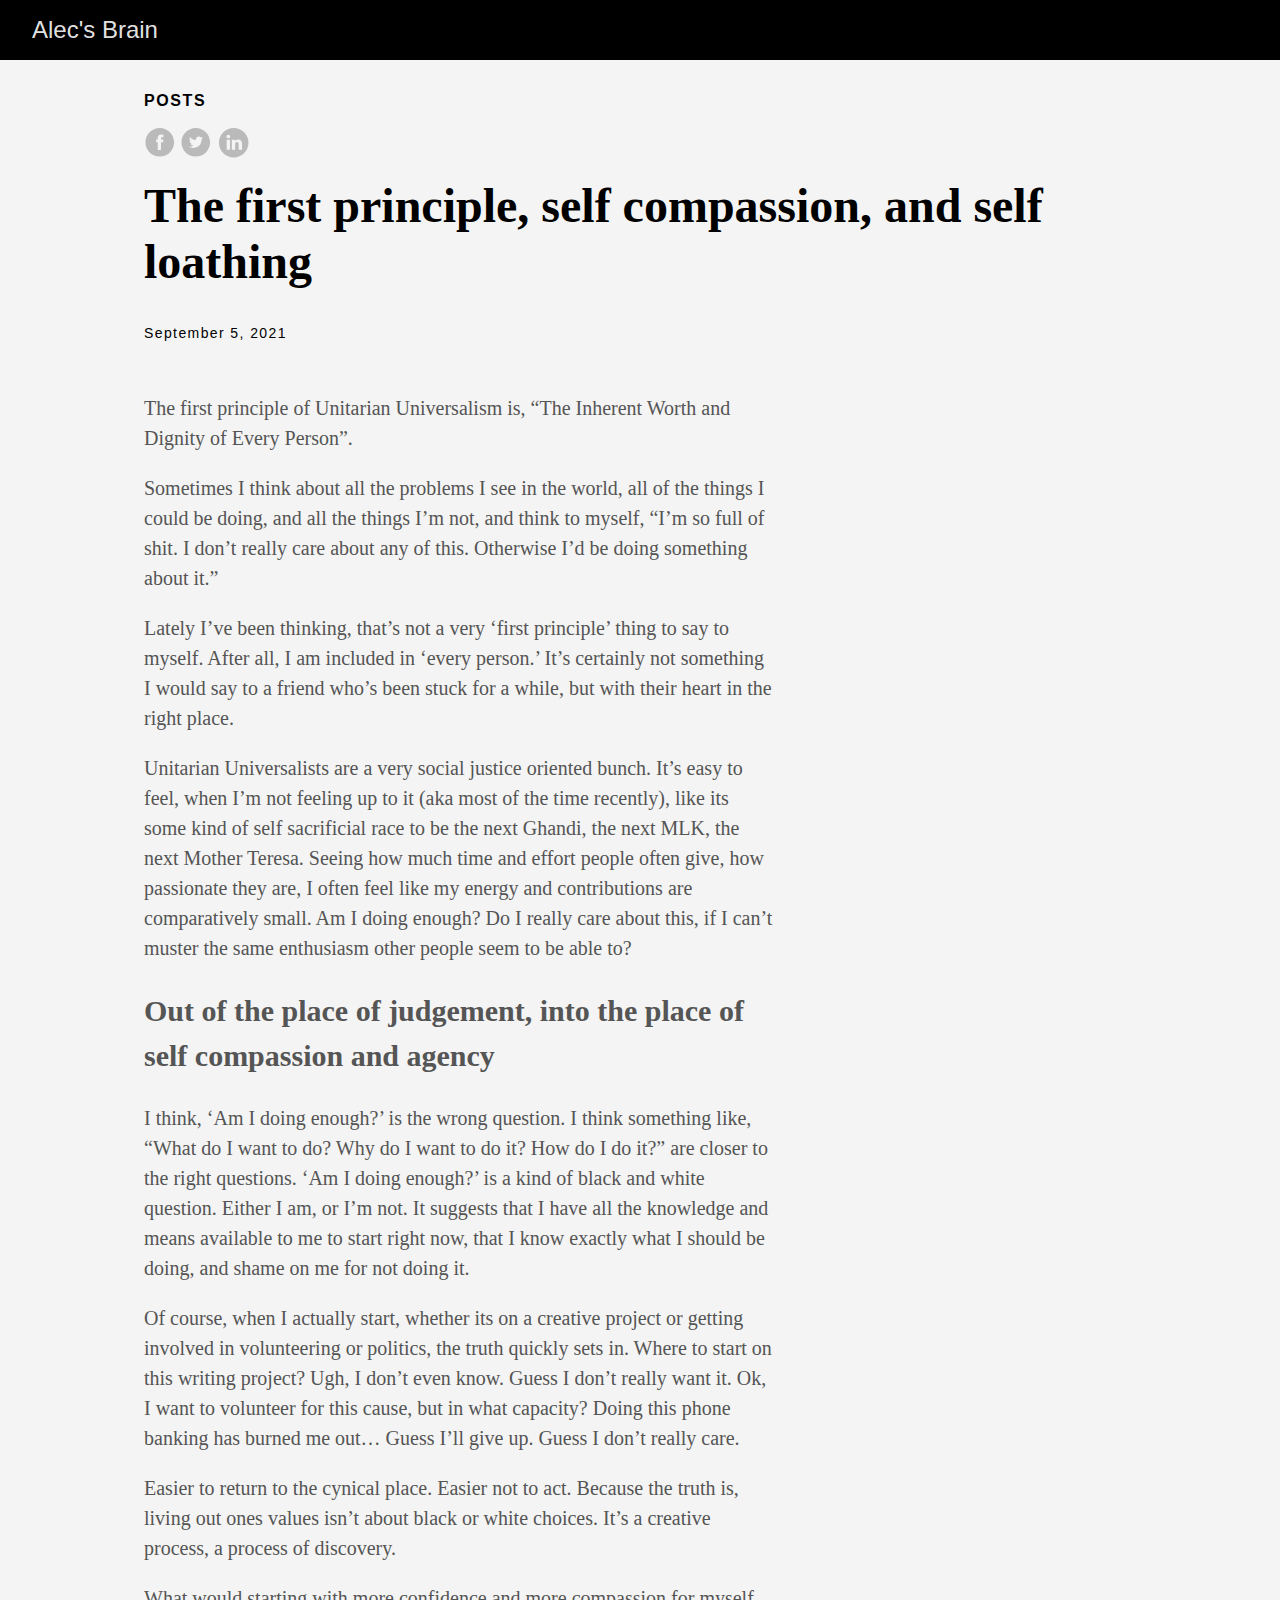
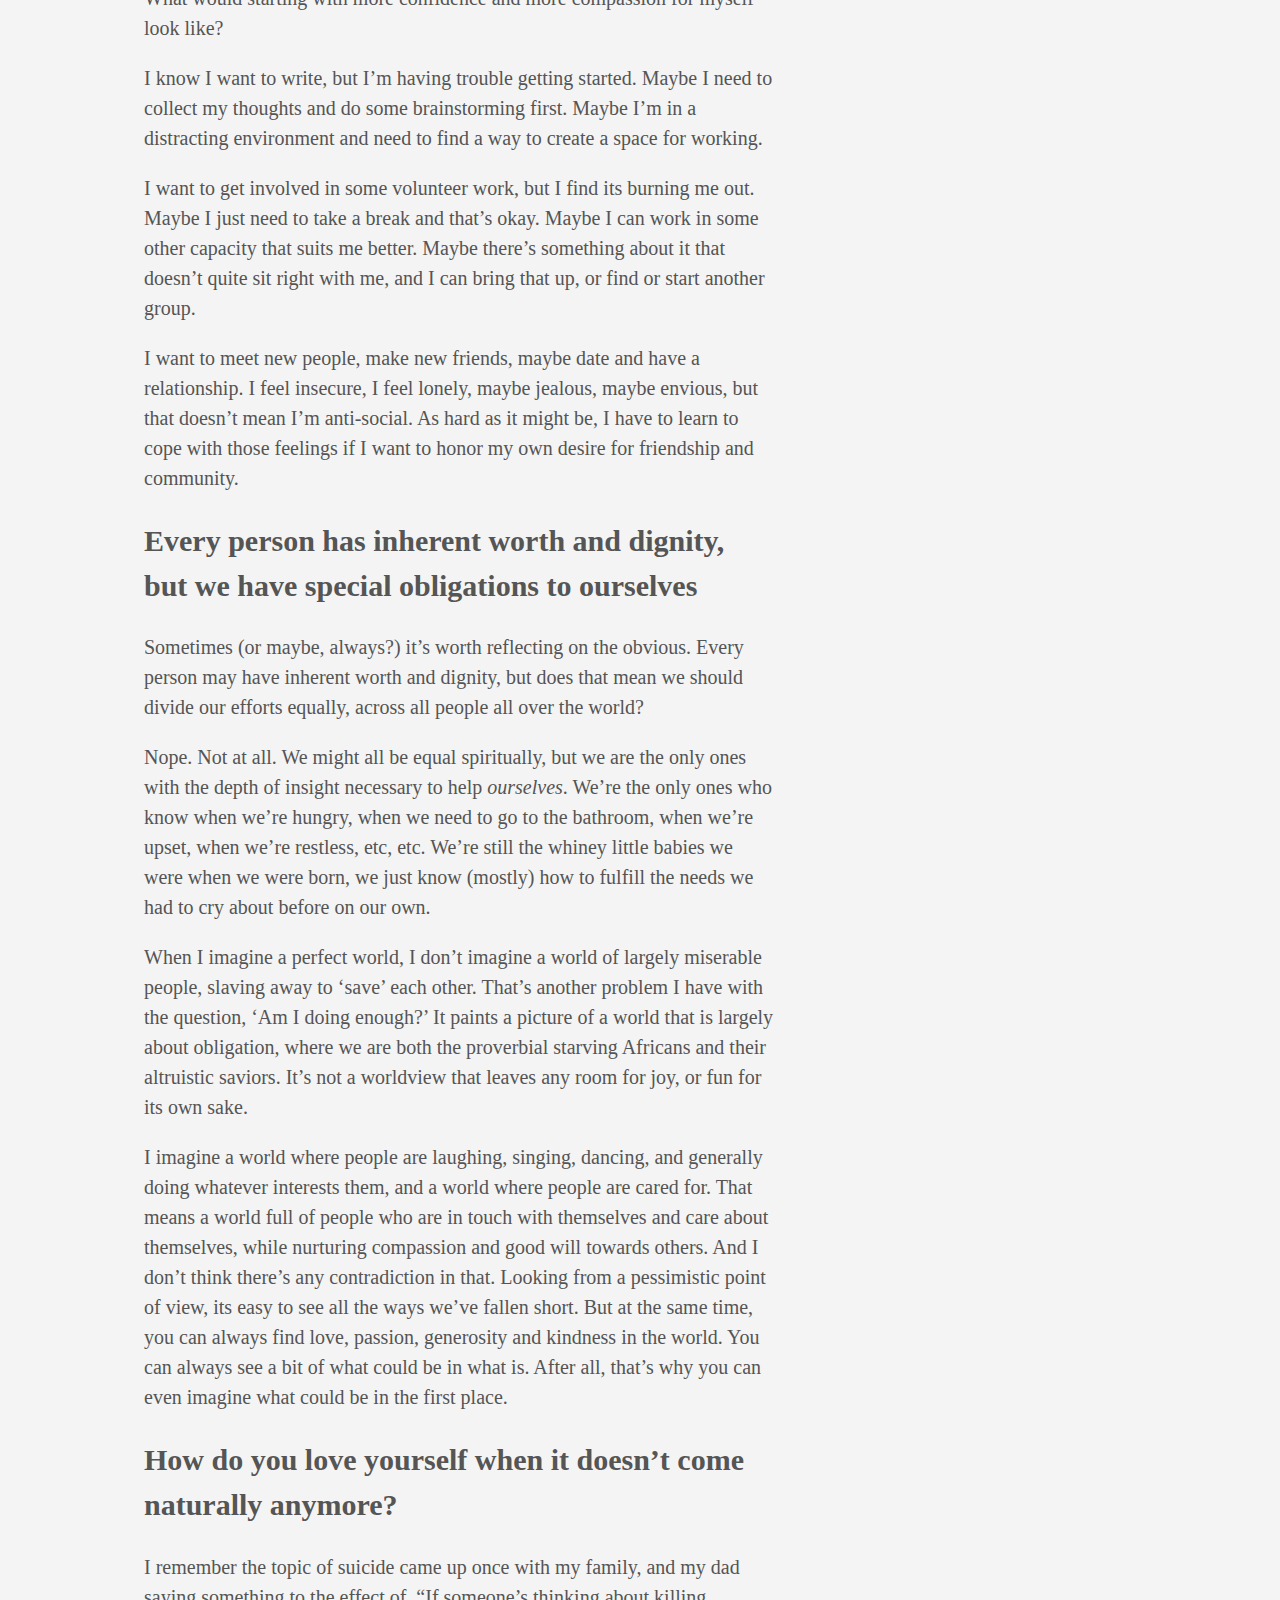
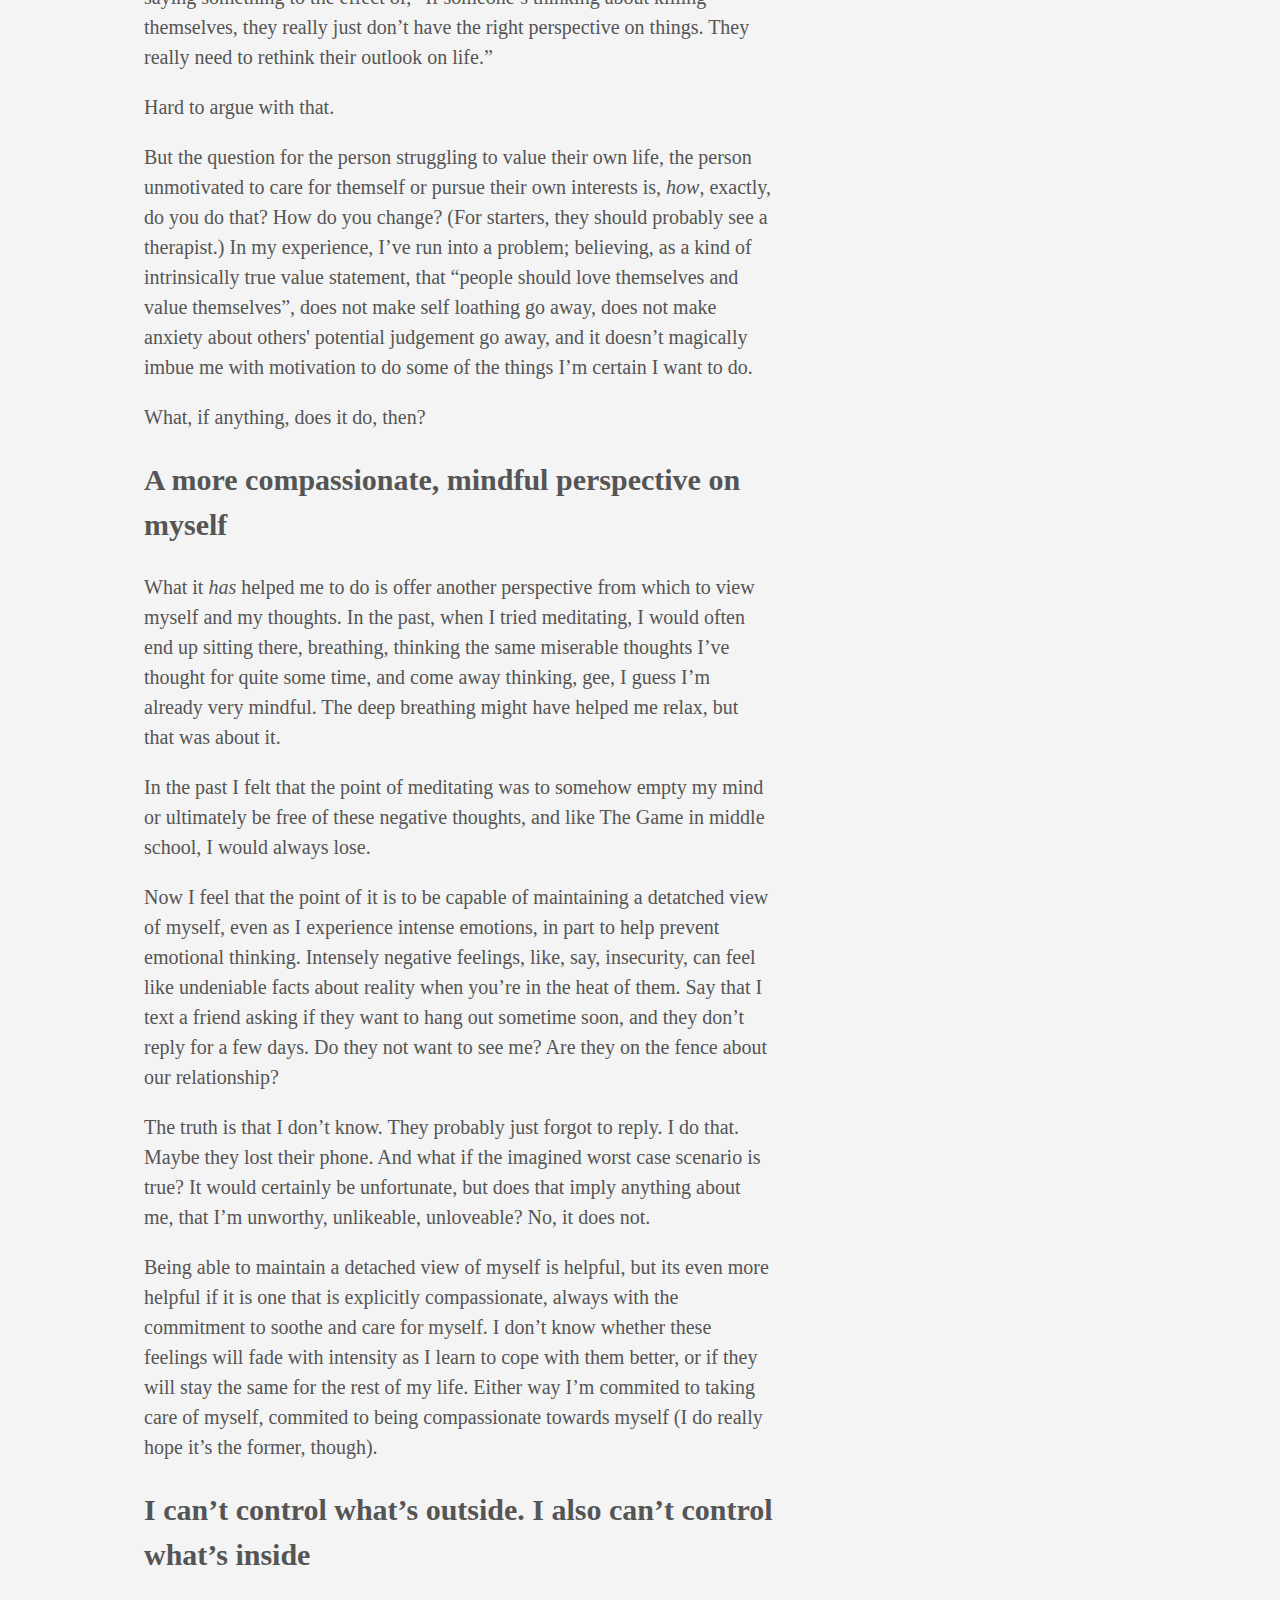
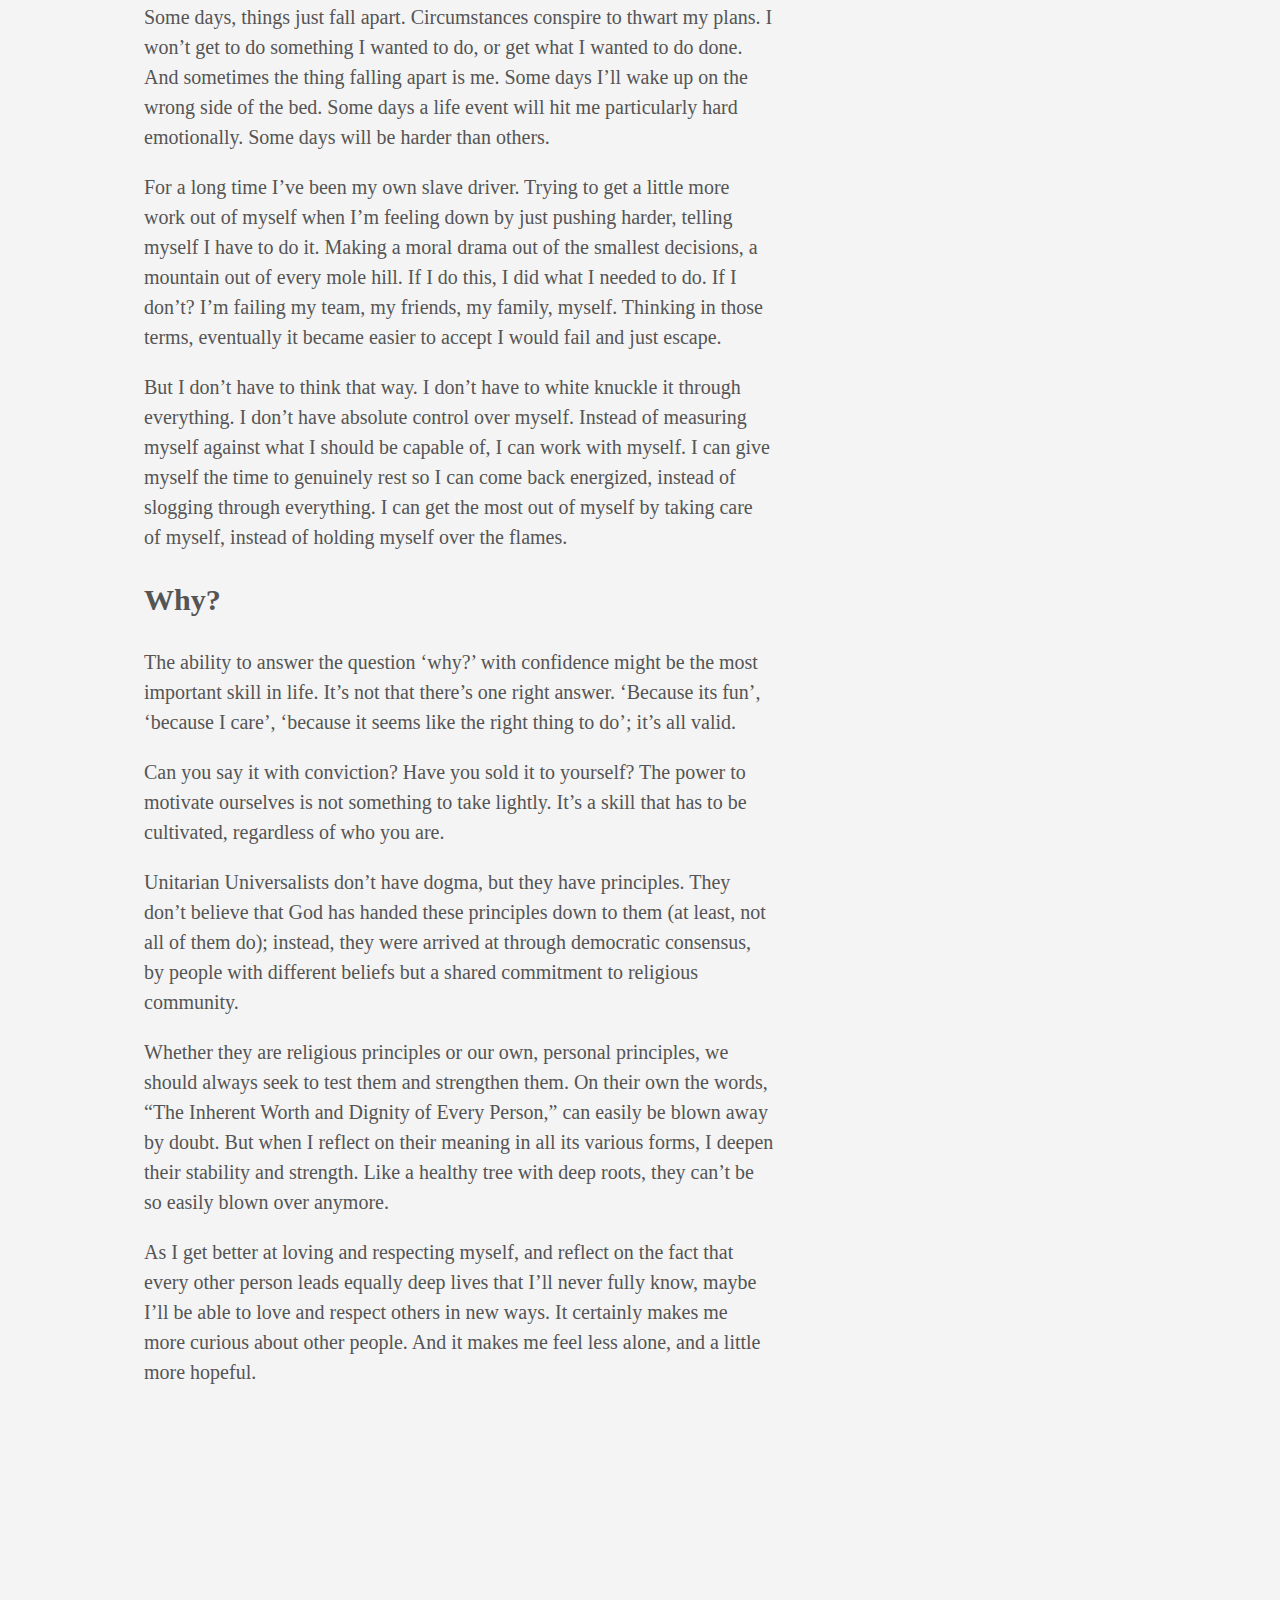
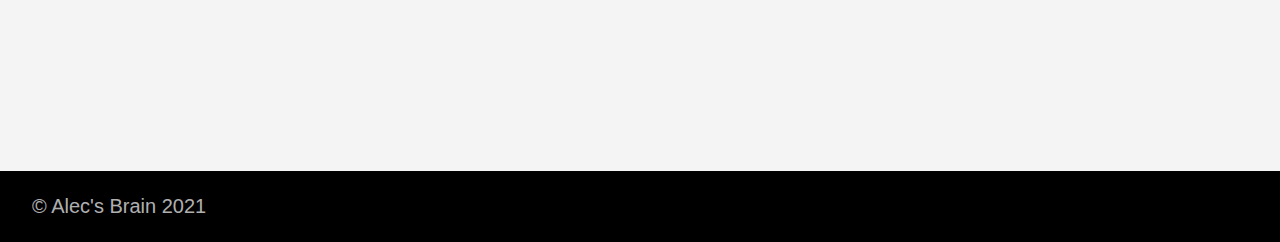
==== posts/self-compassion/index.html @ 705faacf "first commit" ====
<!DOCTYPE html>
<html lang="en-us">
  <head>
    <meta charset="utf-8">
    <meta http-equiv="X-UA-Compatible" content="IE=edge,chrome=1">
    
    <title>The first principle, self compassion, and self loathing | Alec&#39;s Brain</title>
    <meta name="viewport" content="width=device-width,minimum-scale=1">
    <meta name="description" content="The first principle of Unitarian Universalism is, &ldquo;The Inherent Worth and Dignity of Every Person&rdquo;.
Sometimes I think about all the problems I see in the world, all of the things I could be doing, and all the things I&rsquo;m not, and think to myself, &ldquo;I&rsquo;m so full of shit. I don&rsquo;t really care about any of this. Otherwise I&rsquo;d be doing something about it.&rdquo;
Lately I&rsquo;ve been thinking, that&rsquo;s not a very &lsquo;first principle&rsquo; thing to say to myself.">
    <meta name="generator" content="Hugo 0.88.1" />
    
    
      <META NAME="ROBOTS" CONTENT="NOINDEX, NOFOLLOW">
    

    
<link rel="stylesheet" href="/ananke/css/main.min.css" >




    
      

    

    
    
    <meta property="og:title" content="The first principle, self compassion, and self loathing" />
<meta property="og:description" content="The first principle of Unitarian Universalism is, &ldquo;The Inherent Worth and Dignity of Every Person&rdquo;.
Sometimes I think about all the problems I see in the world, all of the things I could be doing, and all the things I&rsquo;m not, and think to myself, &ldquo;I&rsquo;m so full of shit. I don&rsquo;t really care about any of this. Otherwise I&rsquo;d be doing something about it.&rdquo;
Lately I&rsquo;ve been thinking, that&rsquo;s not a very &lsquo;first principle&rsquo; thing to say to myself." />
<meta property="og:type" content="article" />
<meta property="og:url" content="http://example.org/posts/self-compassion/" /><meta property="article:section" content="posts" />
<meta property="article:published_time" content="2021-09-05T17:08:37-07:00" />
<meta property="article:modified_time" content="2021-09-05T17:08:37-07:00" />

<meta itemprop="name" content="The first principle, self compassion, and self loathing">
<meta itemprop="description" content="The first principle of Unitarian Universalism is, &ldquo;The Inherent Worth and Dignity of Every Person&rdquo;.
Sometimes I think about all the problems I see in the world, all of the things I could be doing, and all the things I&rsquo;m not, and think to myself, &ldquo;I&rsquo;m so full of shit. I don&rsquo;t really care about any of this. Otherwise I&rsquo;d be doing something about it.&rdquo;
Lately I&rsquo;ve been thinking, that&rsquo;s not a very &lsquo;first principle&rsquo; thing to say to myself."><meta itemprop="datePublished" content="2021-09-05T17:08:37-07:00" />
<meta itemprop="dateModified" content="2021-09-05T17:08:37-07:00" />
<meta itemprop="wordCount" content="1936">
<meta itemprop="keywords" content="" /><meta name="twitter:card" content="summary"/>
<meta name="twitter:title" content="The first principle, self compassion, and self loathing"/>
<meta name="twitter:description" content="The first principle of Unitarian Universalism is, &ldquo;The Inherent Worth and Dignity of Every Person&rdquo;.
Sometimes I think about all the problems I see in the world, all of the things I could be doing, and all the things I&rsquo;m not, and think to myself, &ldquo;I&rsquo;m so full of shit. I don&rsquo;t really care about any of this. Otherwise I&rsquo;d be doing something about it.&rdquo;
Lately I&rsquo;ve been thinking, that&rsquo;s not a very &lsquo;first principle&rsquo; thing to say to myself."/>

	
  </head>

  <body class="ma0 avenir bg-near-white">

    
   
  

  <header>
    <div class="bg-black">
      <nav class="pv3 ph3 ph4-ns" role="navigation">
  <div class="flex-l justify-between items-center center">
    <a href="/" class="f3 fw2 hover-white no-underline white-90 dib">
      
        Alec&#39;s Brain
      
    </a>
    <div class="flex-l items-center">
      

      
      















    </div>
  </div>
</nav>

    </div>
  </header>



    <main class="pb7" role="main">
      
  
  <article class="flex-l flex-wrap justify-between mw8 center ph3">
    <header class="mt4 w-100">
      <aside class="instapaper_ignoref b helvetica tracked">
          
        POSTS
      </aside>
      




  <div id="sharing" class="mt3">

    
    <a href="https://www.facebook.com/sharer.php?u=http://example.org/posts/self-compassion/" class="facebook no-underline" aria-label="share on Facebook">
      <svg height="32px"  style="enable-background:new 0 0 67 67;" version="1.1" viewBox="0 0 67 67" width="32px" xml:space="preserve" xmlns="http://www.w3.org/2000/svg" xmlns:xlink="http://www.w3.org/1999/xlink"><path d="M28.765,50.32h6.744V33.998h4.499l0.596-5.624h-5.095  l0.007-2.816c0-1.466,0.14-2.253,2.244-2.253h2.812V17.68h-4.5c-5.405,0-7.307,2.729-7.307,7.317v3.377h-3.369v5.625h3.369V50.32z   M33,64C16.432,64,3,50.569,3,34S16.432,4,33,4s30,13.431,30,30S49.568,64,33,64z" style="fill-rule:evenodd;clip-rule:evenodd;"/></svg>

    </a>

    
    
    <a href="https://twitter.com/share?url=http://example.org/posts/self-compassion/&amp;text=The%20first%20principle,%20self%20compassion,%20and%20self%20loathing" class="twitter no-underline" aria-label="share on Twitter">
      <svg height="32px"  style="enable-background:new 0 0 67 67;" version="1.1" viewBox="0 0 67 67" width="32px" xml:space="preserve" xmlns="http://www.w3.org/2000/svg" xmlns:xlink="http://www.w3.org/1999/xlink"><path d="M37.167,22.283c-2.619,0.953-4.274,3.411-4.086,6.101  l0.063,1.038l-1.048-0.127c-3.813-0.487-7.145-2.139-9.974-4.915l-1.383-1.377l-0.356,1.017c-0.754,2.267-0.272,4.661,1.299,6.271  c0.838,0.89,0.649,1.017-0.796,0.487c-0.503-0.169-0.943-0.296-0.985-0.233c-0.146,0.149,0.356,2.076,0.754,2.839  c0.545,1.06,1.655,2.097,2.871,2.712l1.027,0.487l-1.215,0.021c-1.173,0-1.215,0.021-1.089,0.467  c0.419,1.377,2.074,2.839,3.918,3.475l1.299,0.444l-1.131,0.678c-1.676,0.976-3.646,1.526-5.616,1.568  C19.775,43.256,19,43.341,19,43.405c0,0.211,2.557,1.397,4.044,1.864c4.463,1.377,9.765,0.783,13.746-1.568  c2.829-1.673,5.657-5,6.978-8.221c0.713-1.716,1.425-4.851,1.425-6.354c0-0.975,0.063-1.102,1.236-2.267  c0.692-0.678,1.341-1.419,1.467-1.631c0.21-0.403,0.188-0.403-0.88-0.043c-1.781,0.636-2.033,0.551-1.152-0.402  c0.649-0.678,1.425-1.907,1.425-2.267c0-0.063-0.314,0.042-0.671,0.233c-0.377,0.212-1.215,0.53-1.844,0.72l-1.131,0.361l-1.027-0.7  c-0.566-0.381-1.361-0.805-1.781-0.932C39.766,21.902,38.131,21.944,37.167,22.283z M33,64C16.432,64,3,50.569,3,34S16.432,4,33,4  s30,13.431,30,30S49.568,64,33,64z" style="fill-rule:evenodd;clip-rule:evenodd;fill:;"/></svg>

    </a>

    
    <a href="https://www.linkedin.com/shareArticle?mini=true&amp;url=http://example.org/posts/self-compassion/&amp;title=The%20first%20principle,%20self%20compassion,%20and%20self%20loathing" class="linkedin no-underline" aria-label="share on LinkedIn">
      <svg  height="32px"  style="enable-background:new 0 0 65 65;" version="1.1" viewBox="0 0 65 65" width="32px" xml:space="preserve" xmlns="http://www.w3.org/2000/svg" xmlns:xlink="http://www.w3.org/1999/xlink">
  <path d="M50.837,48.137V36.425c0-6.275-3.35-9.195-7.816-9.195  c-3.604,0-5.219,1.983-6.119,3.374V27.71h-6.79c0.09,1.917,0,20.427,0,20.427h6.79V36.729c0-0.609,0.044-1.219,0.224-1.655  c0.49-1.22,1.607-2.483,3.482-2.483c2.458,0,3.44,1.873,3.44,4.618v10.929H50.837z M22.959,24.922c2.367,0,3.842-1.57,3.842-3.531  c-0.044-2.003-1.475-3.528-3.797-3.528s-3.841,1.524-3.841,3.528c0,1.961,1.474,3.531,3.753,3.531H22.959z M34,64  C17.432,64,4,50.568,4,34C4,17.431,17.432,4,34,4s30,13.431,30,30C64,50.568,50.568,64,34,64z M26.354,48.137V27.71h-6.789v20.427  H26.354z" style="fill-rule:evenodd;clip-rule:evenodd;fill:;"/>
</svg>

    </a>
  </div>


      <h1 class="f1 athelas mt3 mb1">The first principle, self compassion, and self loathing</h1>
      
      
      <time class="f6 mv4 dib tracked" datetime="2021-09-05T17:08:37-07:00">September 5, 2021</time>

      
      
    </header>
    <div class="nested-copy-line-height lh-copy serif f4 nested-links nested-img mid-gray pr4-l w-two-thirds-l"><p>The first principle of Unitarian Universalism is, &ldquo;The Inherent Worth and Dignity of Every Person&rdquo;.</p>
<p>Sometimes I think about all the problems I see in the world, all of the things I could be doing, and all the things I&rsquo;m not, and think to myself, &ldquo;I&rsquo;m so full of shit. I don&rsquo;t really care about any of this. Otherwise I&rsquo;d be doing something about it.&rdquo;</p>
<p>Lately I&rsquo;ve been thinking, that&rsquo;s not a very &lsquo;first principle&rsquo; thing to say to myself. After all, I am included in &lsquo;every person.&rsquo; It&rsquo;s certainly not something I would say to a friend who&rsquo;s been stuck for a while, but with their heart in the right place.</p>
<p>Unitarian Universalists are a very social justice oriented bunch. It&rsquo;s easy to feel, when I&rsquo;m not feeling up to it (aka most of the time recently), like its some kind of self sacrificial race to be the next Ghandi, the next MLK, the next Mother Teresa. Seeing how much time and effort people often give, how passionate they are, I often feel like my energy and contributions are comparatively small. Am I doing enough? Do I really care about this, if I can&rsquo;t muster the same enthusiasm other people seem to be able to?</p>
<h2 id="out-of-the-place-of-judgement-into-the-place-of-self-compassion-and-agency">Out of the place of judgement, into the place of self compassion and agency</h2>
<p>I think, &lsquo;Am I doing enough?&rsquo; is the wrong question. I think something like, &ldquo;What do I want to do? Why do I want to do it? How do I do it?&rdquo; are closer to the right questions. &lsquo;Am I doing enough?&rsquo; is a kind of black and white question. Either I am, or I&rsquo;m not. It suggests that I  have all the knowledge and means available to me to start right now, that I know exactly what I should be doing, and shame on me for not doing it.</p>
<p>Of course, when I actually start, whether its on a creative project or getting involved in volunteering or politics, the truth quickly sets in. Where to start on this writing project? Ugh, I don&rsquo;t even know. Guess I don&rsquo;t really want it. Ok, I want to volunteer for this cause, but in what capacity? Doing this phone banking has burned me out&hellip; Guess I&rsquo;ll give up. Guess I don&rsquo;t really care.</p>
<p>Easier to return to the cynical place. Easier not to act. Because the truth is, living out ones values isn&rsquo;t about black or white choices. It&rsquo;s a creative process, a process of discovery.</p>
<p>What would starting with more confidence and more compassion for myself look like?</p>
<p>I know I want to write, but I&rsquo;m having trouble getting started. Maybe I need to collect my thoughts and do some brainstorming first. Maybe I&rsquo;m in a distracting environment and need to find a way to create a space for working.</p>
<p>I want to get involved in some volunteer work, but I find its burning me out. Maybe I just need to take a break and that&rsquo;s okay. Maybe I can work in some other capacity that suits me better. Maybe there&rsquo;s something about it that doesn&rsquo;t quite sit right with me, and I can bring that up, or find or start another group.</p>
<p>I want to meet new people, make new friends, maybe date and have a relationship. I feel insecure, I feel lonely, maybe jealous, maybe envious, but that doesn&rsquo;t mean I&rsquo;m anti-social. As hard as it might be, I have to learn to cope with those feelings if I want to honor my own desire for friendship and community.</p>
<h2 id="every-person-has-inherent-worth-and-dignity-but-we-have-special-obligations-to-ourselves">Every person has inherent worth and dignity, but we have special obligations to ourselves</h2>
<p>Sometimes (or maybe, always?) it&rsquo;s worth reflecting on the obvious. Every person may have inherent worth and dignity, but does that mean we should divide our efforts equally, across all people all over the world?</p>
<p>Nope. Not at all. We might all be equal spiritually, but we are the only ones with the depth of insight necessary to help <em>ourselves</em>. We&rsquo;re the only ones who know when we&rsquo;re hungry, when we need to go to the bathroom, when we&rsquo;re upset, when we&rsquo;re restless, etc, etc. We&rsquo;re still the whiney little babies we were when we were born, we just know (mostly) how to fulfill the needs we had to cry about before on our own.</p>
<p>When I imagine a perfect world, I don&rsquo;t imagine a world of largely miserable people, slaving away to &lsquo;save&rsquo; each other. That&rsquo;s another problem I have with the question, &lsquo;Am I doing enough?&rsquo; It paints a picture of a world that is largely about obligation, where we are both the proverbial starving Africans and their altruistic saviors. It&rsquo;s not a worldview that leaves any room for joy, or fun for its own sake.</p>
<p>I imagine a world where people are laughing, singing, dancing, and generally doing whatever interests them, and a world where people are cared for. That means a world full of people who are in touch with themselves and care about themselves, while nurturing compassion and good will towards others. And I don&rsquo;t think there&rsquo;s any contradiction in that. Looking from a pessimistic point of view, its easy to see all the ways we&rsquo;ve fallen short. But at the same time, you can always find love, passion, generosity and kindness in the world. You can always see a bit of what could be in what is. After all, that&rsquo;s why you can even imagine what could be in the first place.</p>
<h2 id="how-do-you-love-yourself-when-it-doesnt-come-naturally-anymore">How do you love yourself when it doesn&rsquo;t come naturally anymore?</h2>
<p>I remember the topic of suicide came up once with my family, and my dad saying something to the effect of, &ldquo;If someone&rsquo;s thinking about killing themselves, they really just don&rsquo;t have the right perspective on things. They really need to rethink their outlook on life.&rdquo;</p>
<p>Hard to argue with that.</p>
<p>But the question for the person struggling to value their own life, the person unmotivated to care for themself or pursue their own interests is, <em>how</em>, exactly, do you do that? How do you change? (For starters, they should probably see a therapist.) In my experience, I&rsquo;ve run into a problem; believing, as a kind of intrinsically true value statement, that &ldquo;people should love themselves and value themselves&rdquo;, does not make self loathing go away, does not make anxiety about others' potential judgement go away, and it doesn&rsquo;t magically imbue me with motivation to do some of the things I&rsquo;m certain I want to do.</p>
<p>What, if anything, does it do, then?</p>
<h2 id="a-more-compassionate-mindful-perspective-on-myself">A more compassionate, mindful perspective on myself</h2>
<p>What it <em>has</em> helped me to do is offer another perspective from which to view myself and my thoughts. In the past, when I tried meditating, I would often end up sitting there, breathing, thinking the same miserable thoughts I&rsquo;ve thought for quite some time, and come away thinking, gee, I guess I&rsquo;m already very mindful. The deep breathing might have helped me relax, but that was about it.</p>
<p>In the past I felt that the point of meditating was to somehow empty my mind or ultimately be free of these negative thoughts, and like The Game in middle school, I would always lose.</p>
<p>Now I feel that the point of it is to be capable of maintaining a detatched view of myself, even as I experience intense emotions, in part to help prevent emotional thinking. Intensely negative feelings, like, say, insecurity, can feel like undeniable facts about reality when you&rsquo;re in the heat of them. Say that I text a friend asking if they want to hang out sometime soon, and they don&rsquo;t reply for a few days. Do they not want to see me? Are they on the fence about our relationship?</p>
<p>The truth is that I don&rsquo;t know. They probably just forgot to reply. I do that. Maybe they lost their phone. And what if the imagined worst case scenario is true? It would certainly be unfortunate, but does that imply anything about me, that I&rsquo;m unworthy, unlikeable, unloveable? No, it does not.</p>
<p>Being able to maintain a detached view of myself is helpful, but its even more helpful if it is one that is explicitly compassionate, always with the commitment to soothe and care for myself. I don&rsquo;t know whether these feelings will fade with intensity as I learn to cope with them better, or if they will stay the same for the rest of my life. Either way I&rsquo;m commited to taking care of myself, commited to being compassionate towards myself (I do really hope it&rsquo;s the former, though).</p>
<h2 id="i-cant-control-whats-outside-i-also-cant-control-whats-inside">I can&rsquo;t control what&rsquo;s outside. I also can&rsquo;t control what&rsquo;s inside</h2>
<p>Some days, things just fall apart. Circumstances conspire to thwart my plans. I won&rsquo;t get to do something I wanted to do, or get what I wanted to do done. And sometimes the thing falling apart is me. Some days I&rsquo;ll wake up on the wrong side of the bed. Some days a life event will hit me particularly hard emotionally. Some days will be harder than others.</p>
<p>For a long time I&rsquo;ve been my own slave driver. Trying to get a little more work out of myself when I&rsquo;m feeling down by just pushing harder, telling myself I have to do it. Making a moral drama out of the smallest decisions, a mountain out of every mole hill. If I do this, I did what I needed to do. If I don&rsquo;t? I&rsquo;m failing my team, my friends, my family, myself. Thinking in those terms, eventually it became easier to accept I would fail and just escape.</p>
<p>But I don&rsquo;t have to think that way. I don&rsquo;t have to white knuckle it through everything. I don&rsquo;t have absolute control over myself. Instead of measuring myself against what I should be capable of, I can work with myself. I can give myself the time to genuinely rest so I can come back energized, instead of slogging through everything. I can get the most out of myself by taking care of myself, instead of holding myself over the flames.</p>
<h2 id="why">Why?</h2>
<p>The ability to answer the question &lsquo;why?&rsquo; with confidence might be the most important skill in life. It&rsquo;s not that there&rsquo;s one right answer. &lsquo;Because its fun&rsquo;, &lsquo;because I care&rsquo;, &lsquo;because it seems like the right thing to do&rsquo;; it&rsquo;s all valid.</p>
<p>Can you say it with conviction? Have you sold it to yourself? The power to motivate ourselves is not something to take lightly. It&rsquo;s a skill that has to be cultivated, regardless of who you are.</p>
<p>Unitarian Universalists don&rsquo;t have dogma, but they have principles. They don&rsquo;t believe that God has handed these principles down to them (at least, not all of them do); instead, they were arrived at through democratic consensus, by people with different beliefs but a shared commitment to religious community.</p>
<p>Whether they are religious principles or our own, personal principles, we should always seek to test them and strengthen them. On their own the words, &ldquo;The Inherent Worth and Dignity of Every Person,&rdquo; can easily be blown away by doubt. But when I reflect on their meaning in all its various forms, I deepen their stability and strength. Like a healthy tree with deep roots, they can&rsquo;t be so easily blown over anymore.</p>
<p>As I get better at loving and respecting myself, and reflect on the fact that every other person leads equally deep lives that I&rsquo;ll never fully know, maybe I&rsquo;ll be able to love and respect others in new ways. It certainly makes me more curious about other people. And it makes me feel less alone, and a little more hopeful.</p>
<ul class="pa0">
  
</ul>
<div class="mt6 instapaper_ignoref">
      
      
      </div>
    </div>

    <aside class="w-30-l mt6-l">




</aside>

  </article>

    </main>
    <footer class="bg-black bottom-0 w-100 pa3" role="contentinfo">
  <div class="flex justify-between">
  <a class="f4 fw4 hover-white no-underline white-70 dn dib-ns pv2 ph3" href="http://example.org/" >
    &copy;  Alec's Brain 2021 
  </a>
    <div>














</div>
  </div>
</footer>

  </body>
</html>
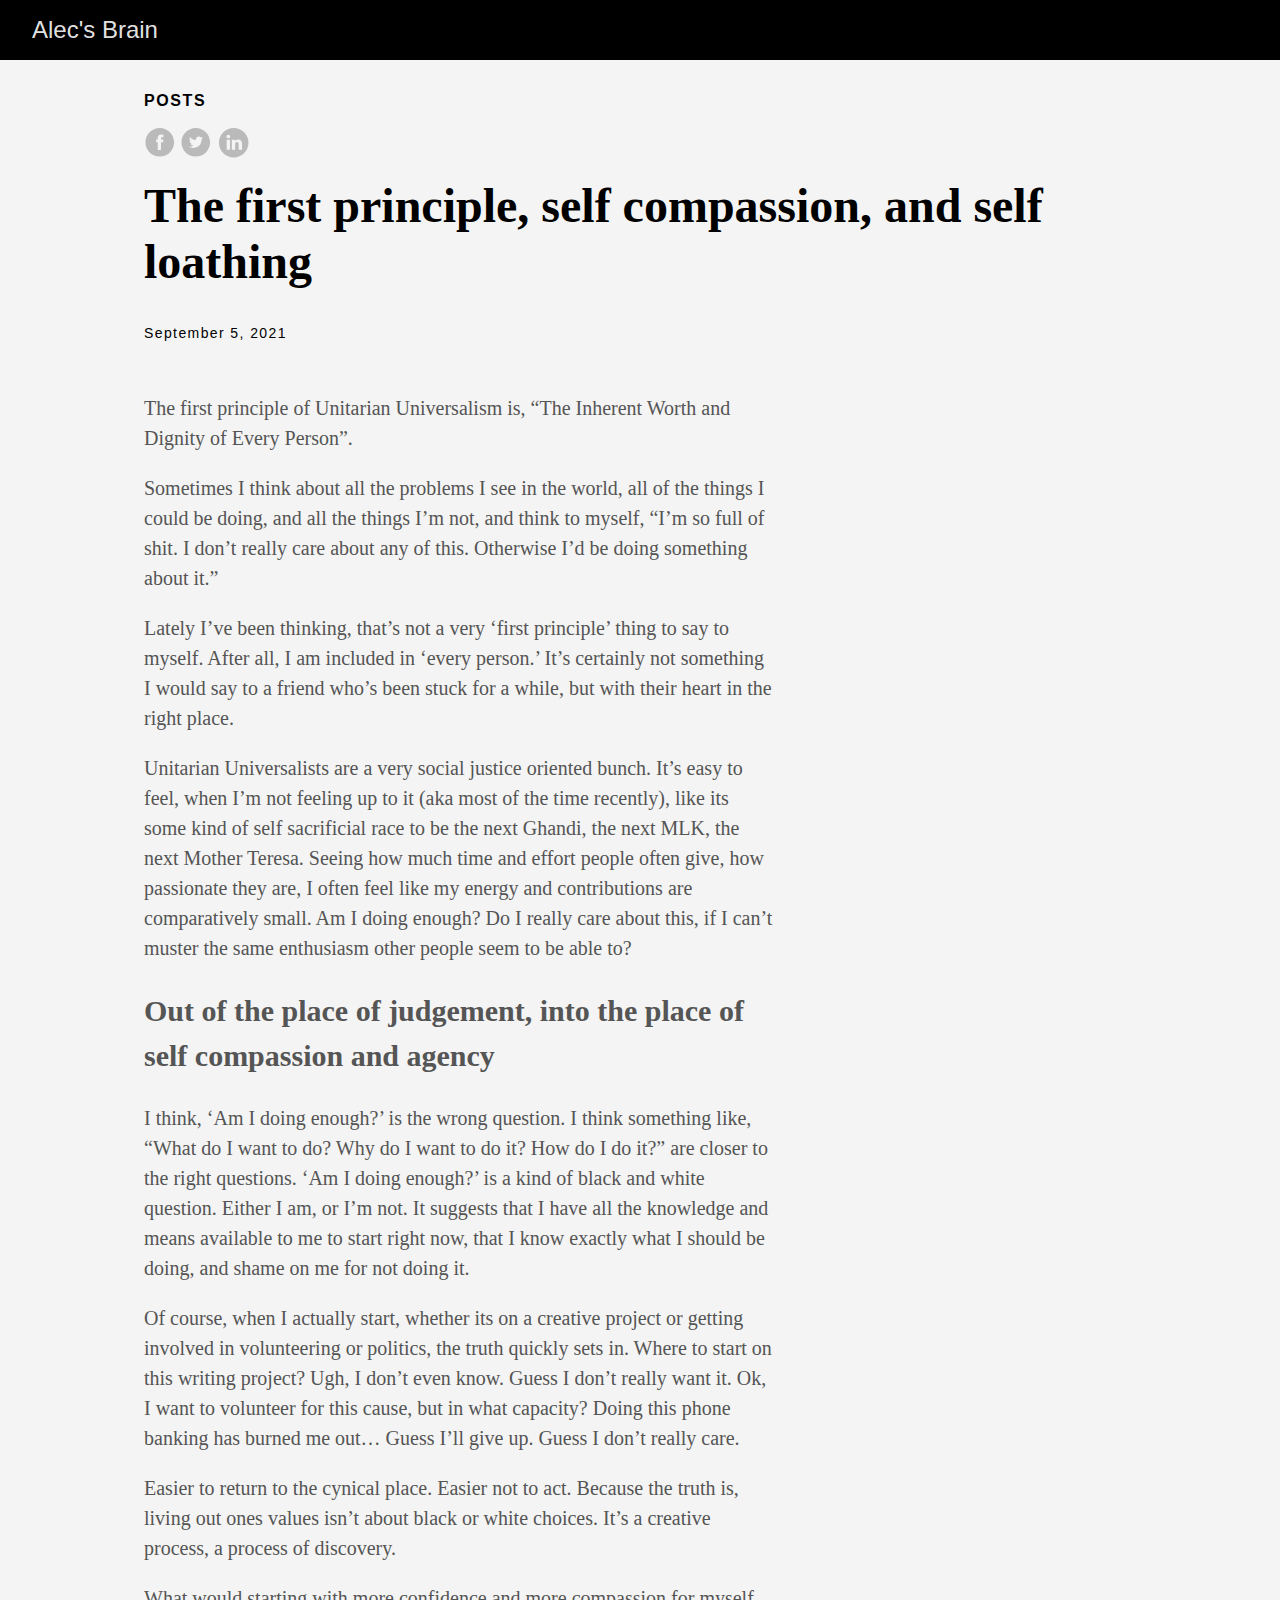
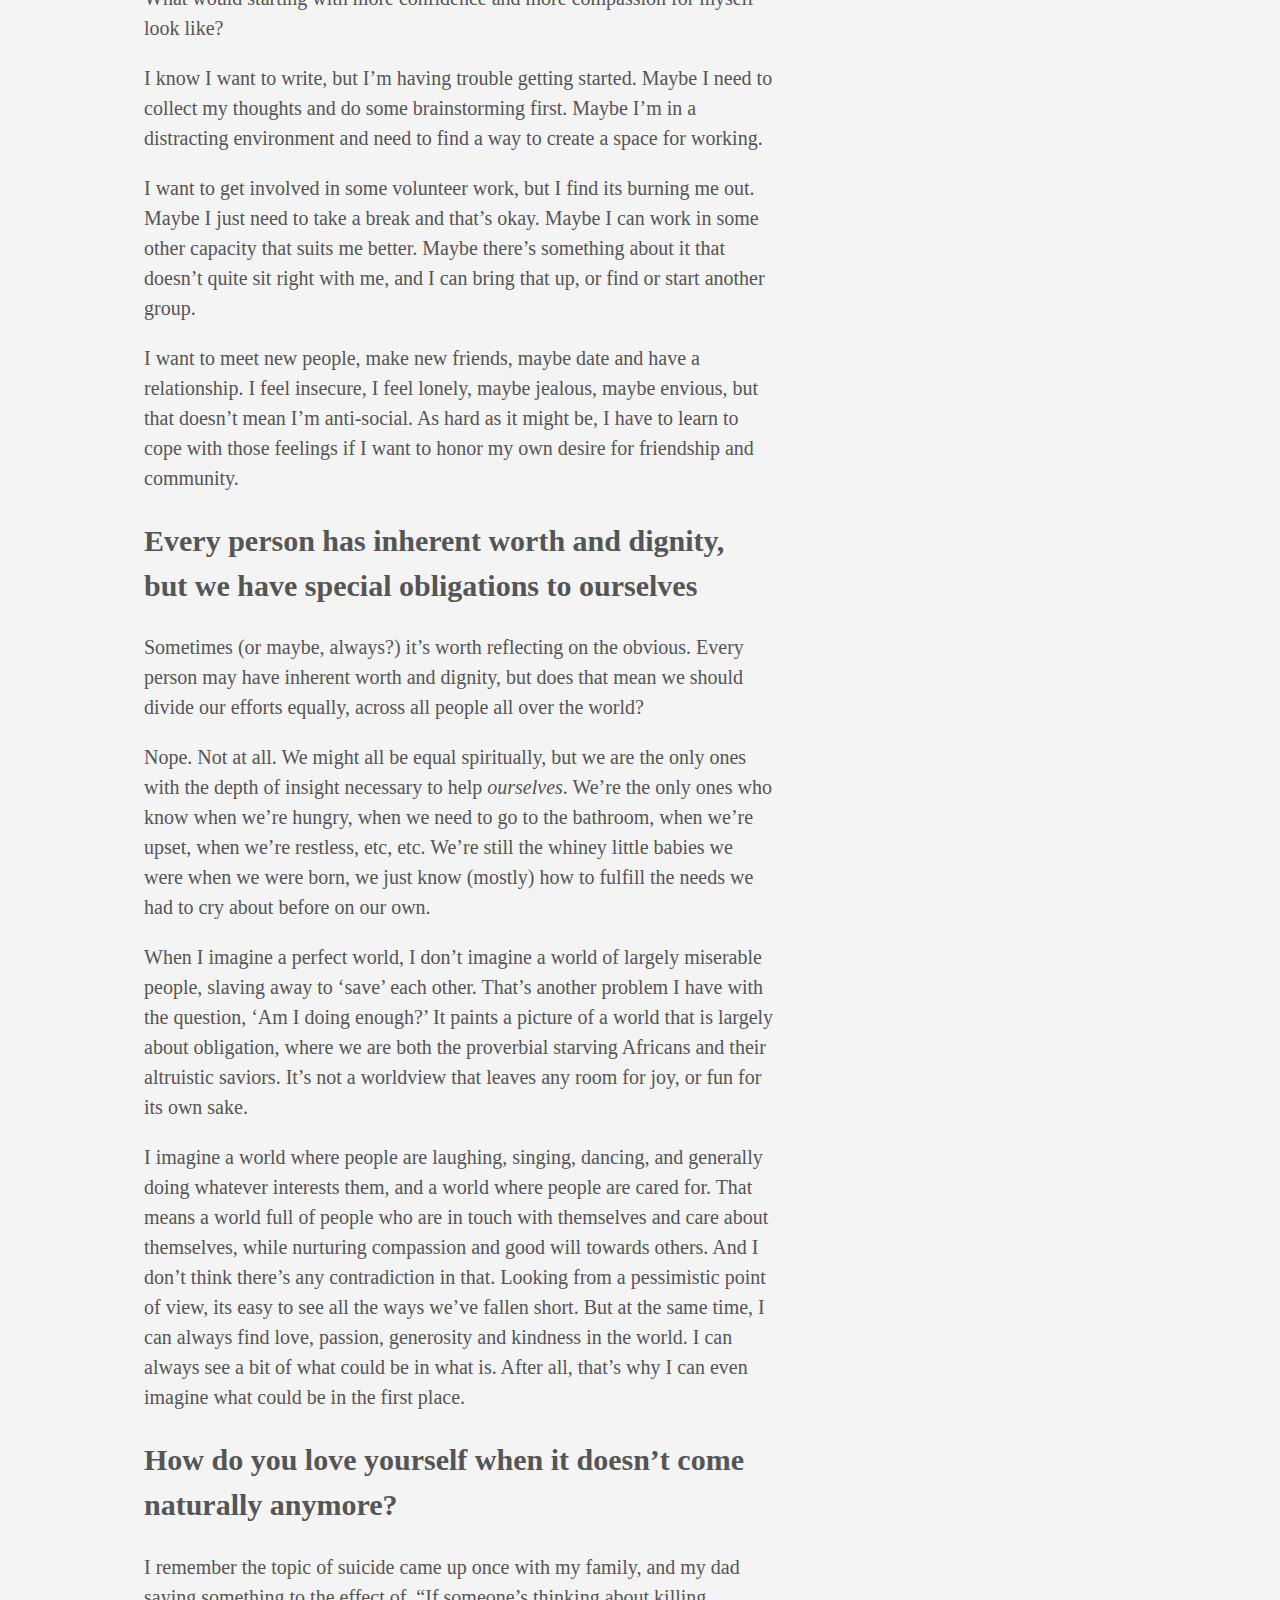
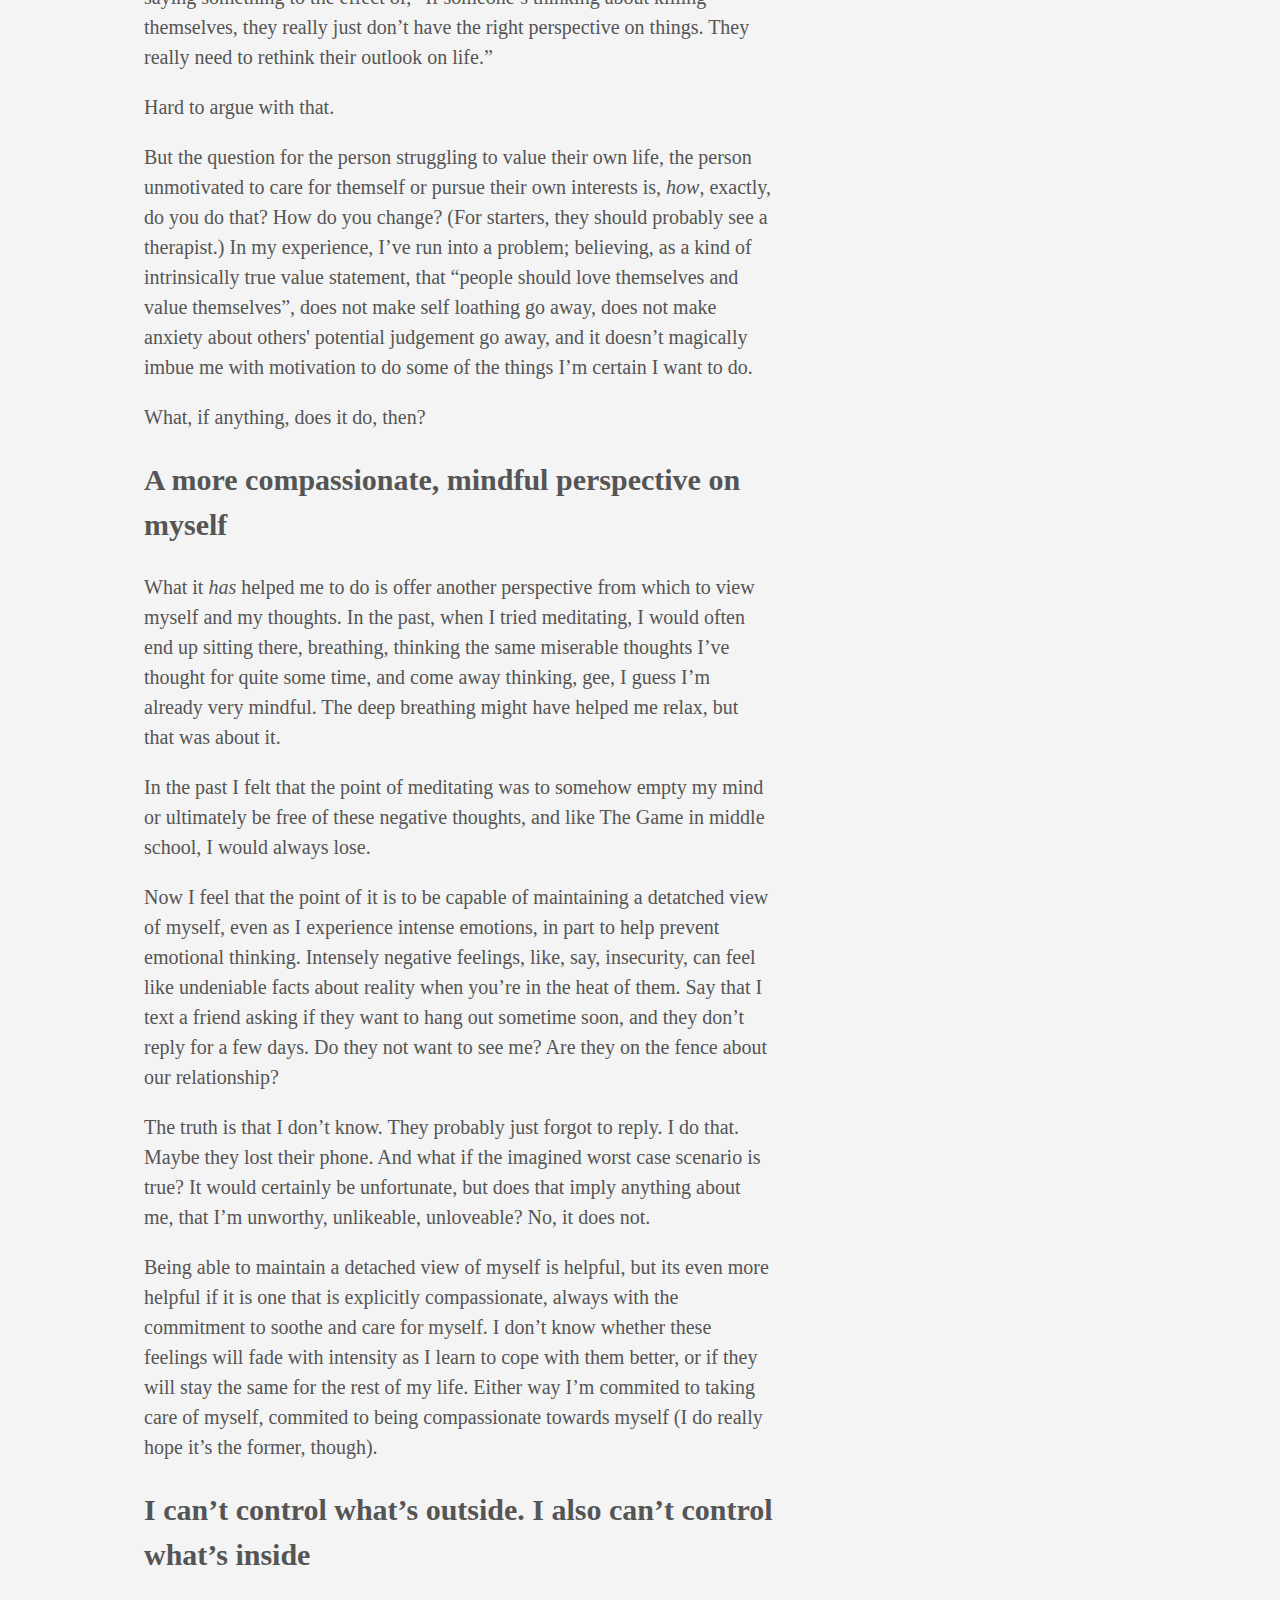
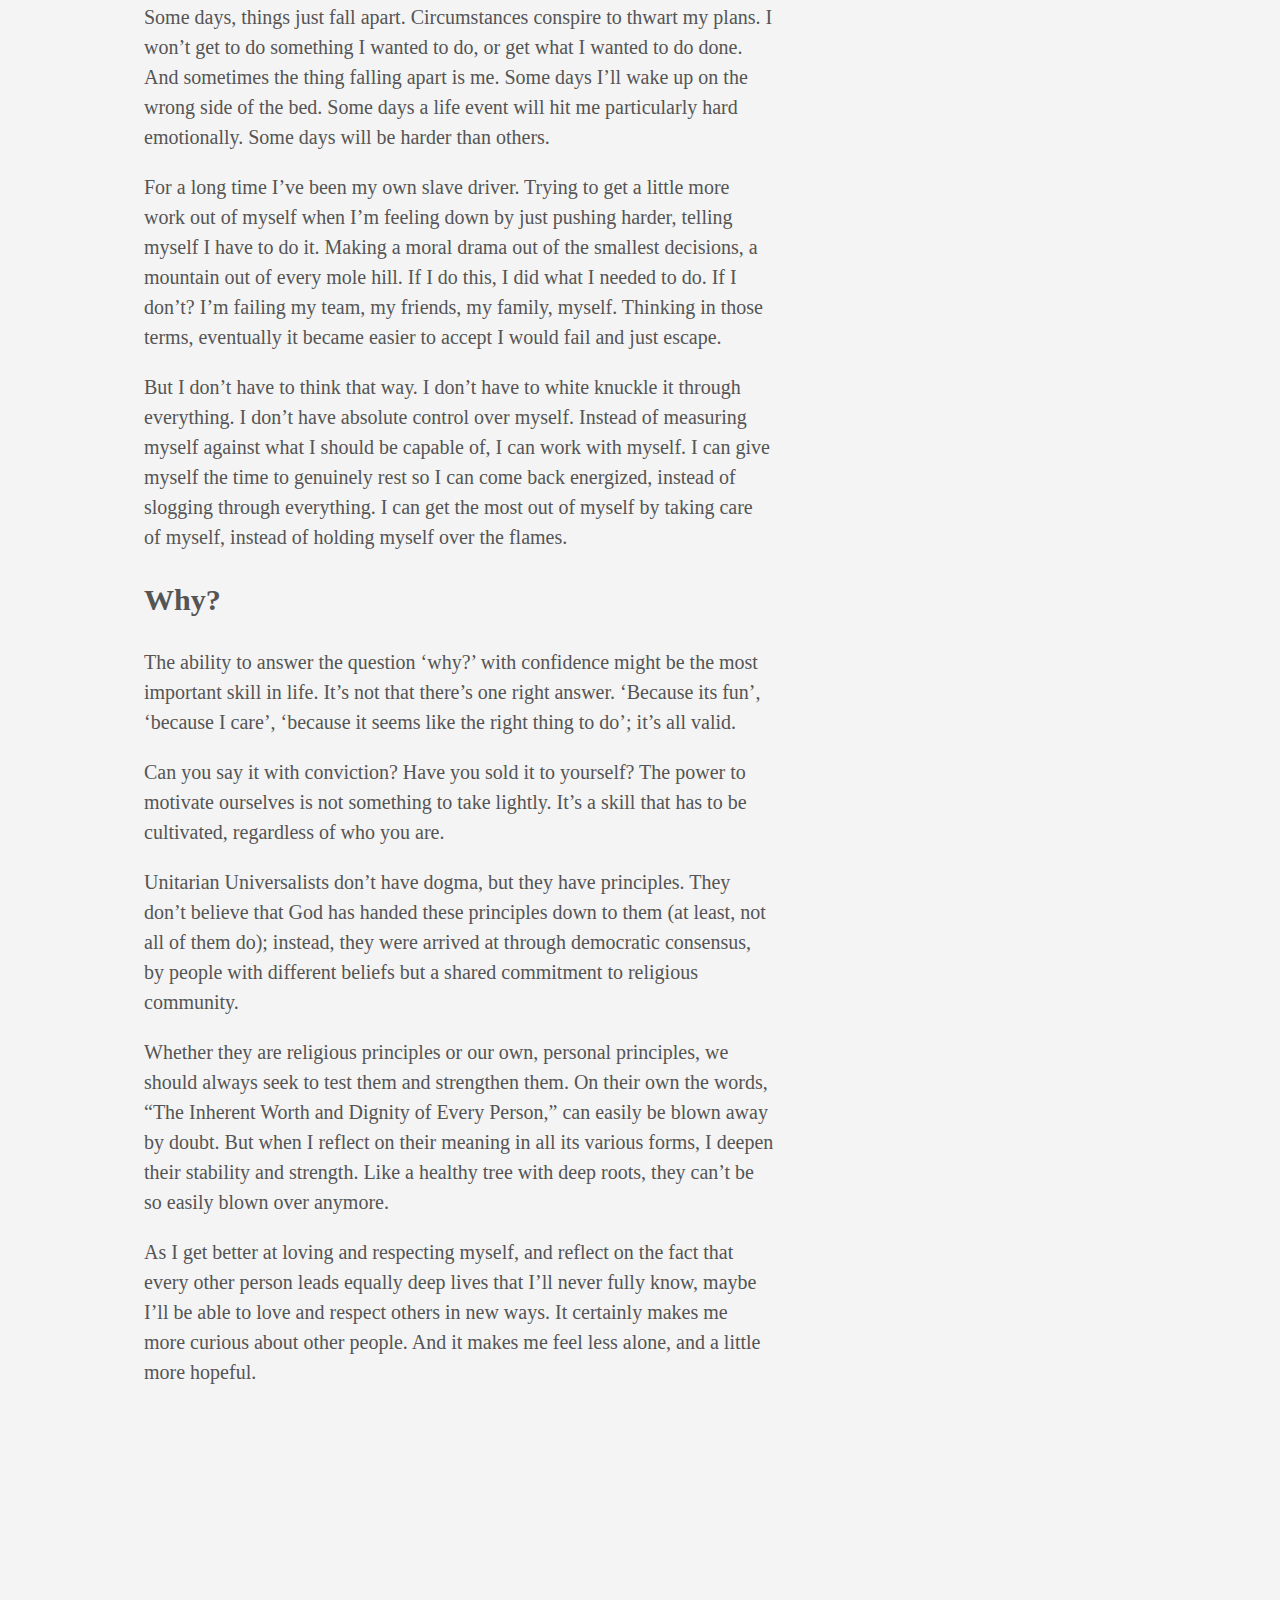
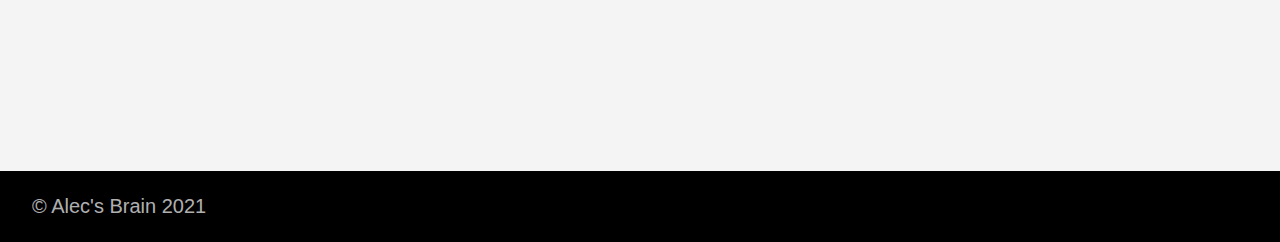
==== commit b8868a4a: "rebuilding site Sun, Sep  5, 2021  7:18:30 PM" ====
--- a/posts/self-compassion/index.html
+++ b/posts/self-compassion/index.html
@@ -159,7 +159,7 @@
 <p>Sometimes (or maybe, always?) it&rsquo;s worth reflecting on the obvious. Every person may have inherent worth and dignity, but does that mean we should divide our efforts equally, across all people all over the world?</p>
 <p>Nope. Not at all. We might all be equal spiritually, but we are the only ones with the depth of insight necessary to help <em>ourselves</em>. We&rsquo;re the only ones who know when we&rsquo;re hungry, when we need to go to the bathroom, when we&rsquo;re upset, when we&rsquo;re restless, etc, etc. We&rsquo;re still the whiney little babies we were when we were born, we just know (mostly) how to fulfill the needs we had to cry about before on our own.</p>
 <p>When I imagine a perfect world, I don&rsquo;t imagine a world of largely miserable people, slaving away to &lsquo;save&rsquo; each other. That&rsquo;s another problem I have with the question, &lsquo;Am I doing enough?&rsquo; It paints a picture of a world that is largely about obligation, where we are both the proverbial starving Africans and their altruistic saviors. It&rsquo;s not a worldview that leaves any room for joy, or fun for its own sake.</p>
-<p>I imagine a world where people are laughing, singing, dancing, and generally doing whatever interests them, and a world where people are cared for. That means a world full of people who are in touch with themselves and care about themselves, while nurturing compassion and good will towards others. And I don&rsquo;t think there&rsquo;s any contradiction in that. Looking from a pessimistic point of view, its easy to see all the ways we&rsquo;ve fallen short. But at the same time, you can always find love, passion, generosity and kindness in the world. You can always see a bit of what could be in what is. After all, that&rsquo;s why you can even imagine what could be in the first place.</p>
+<p>I imagine a world where people are laughing, singing, dancing, and generally doing whatever interests them, and a world where people are cared for. That means a world full of people who are in touch with themselves and care about themselves, while nurturing compassion and good will towards others. And I don&rsquo;t think there&rsquo;s any contradiction in that. Looking from a pessimistic point of view, its easy to see all the ways we&rsquo;ve fallen short. But at the same time, I can always find love, passion, generosity and kindness in the world. I can always see a bit of what could be in what is. After all, that&rsquo;s why I can even imagine what could be in the first place.</p>
 <h2 id="how-do-you-love-yourself-when-it-doesnt-come-naturally-anymore">How do you love yourself when it doesn&rsquo;t come naturally anymore?</h2>
 <p>I remember the topic of suicide came up once with my family, and my dad saying something to the effect of, &ldquo;If someone&rsquo;s thinking about killing themselves, they really just don&rsquo;t have the right perspective on things. They really need to rethink their outlook on life.&rdquo;</p>
 <p>Hard to argue with that.</p>
